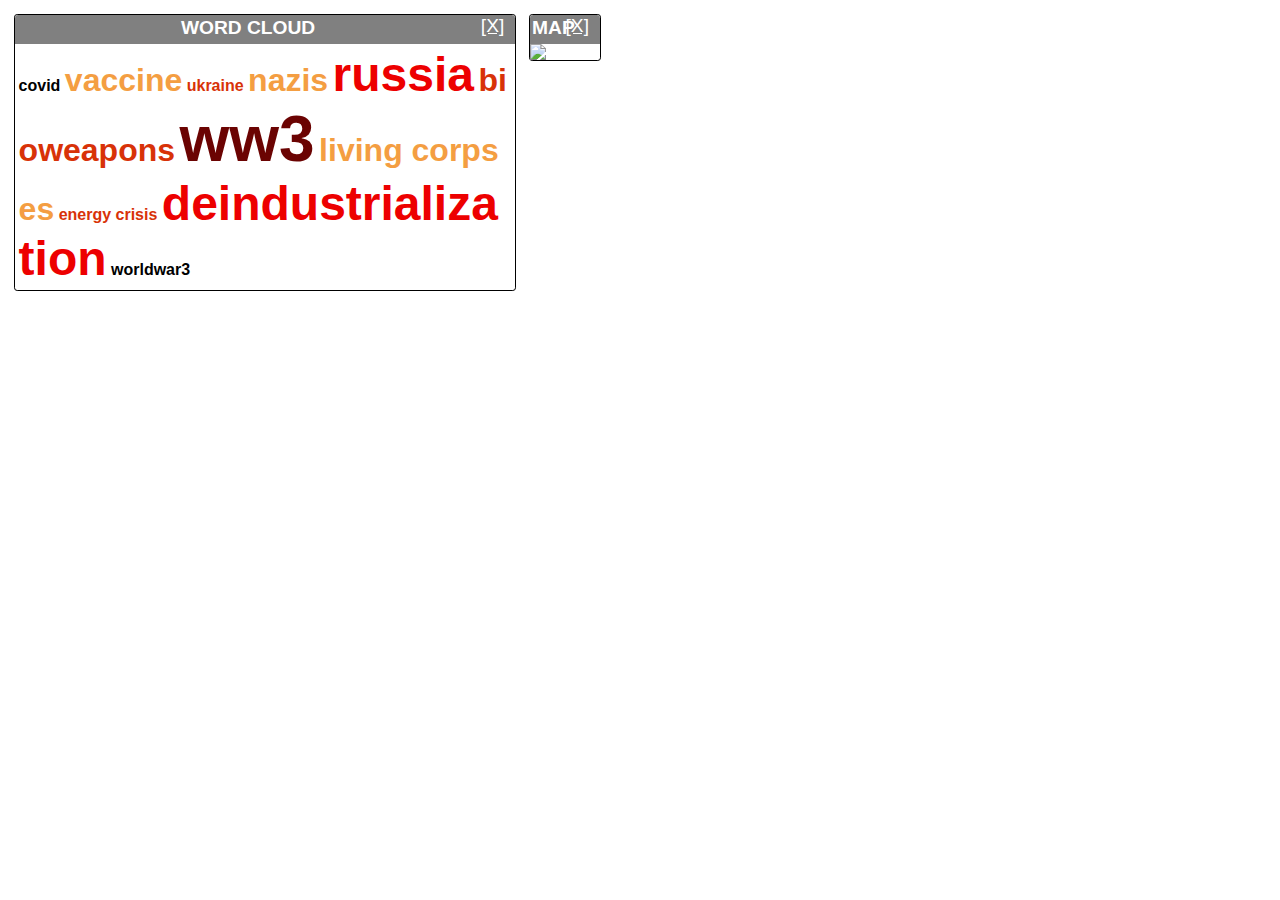
==== index.html @ 03a272ba "initial" ====
<!DOCTYPE html>
<html>
<head>
  <meta charset="utf-8">
  <meta name="viewport" content="width=device-width">
  <title>Desinformation Dashboard</title>
  <link rel="stylesheet" href="style.css">
  <script src="script.js"></script>
</head>
<body>

<div class=box>
  <header>
    <h1>Word cloud</h1>
    <a href=# class=close>[X]</a>
  </header>
  <!-- https://www.dw.com/en/fake-news-in-2022-10-of-the-oddest-stories-of-the-year/a-64136439 -->
  <div id=cloud>
    <span>covid</span>
    <span>vaccine</span>
    <span>ukraine</span>
    <span>nazis</span>
    <span>russia</span>
    <span>bioweapons</span>
    <span>ww3</span>
    <span>living corpses</span>
    <span>energy crisis</span>
    <span>deindustrialization</span>
    <span>worldwar3</span>
  </div>
</div>

<div class=box>
  <header>
    <h1>Map</h1>
    <a href=# class=close>[X]</a>
  </header>
  <!-- https://www.dw.com/en/coronavirus-in-germany-medical-students-step-up-to-fight-covid-19/a-53019943 -->
  <img src=https://i.imgur.com/VfIIu4z.png>
 </div>
</body>
</html>
---- style.css ----
* {
  font-family: sans-serif;
}

.box {
  border: 1px solid black;
  float: left;
  border-radius: 0.2em;

  margin: 0.4em;
  max-width: 500px;
  max-height: 500px;
  /* background-color: green; */
}

.box header {
  background: gray;
  color: white;
  border-radius: 0.2em 0.2em 0 0;
  height: 1.8em;
}

header h1 {
  font-weight: bold;
  font-size: 1.2em;
  text-transform: uppercase;

  margin: 0;
  text-align: center;
  padding: 0.1em;
  width: calc(100% - 2em);
  float: left;
}

header .close {
  font-size: 1.2em;
  width: 2em;
  color: unset;
}

header .close:hover {
  color: #9b0b01;
}

#cloud {
  margin: 0.2em;
}

#cloud span {
  word-break: break-all;
}

#cloud span {
  font-weight: bold;
}

/* https://blog.devgenius.io/word-cloud-with-html-and-css-tutorial-1fa17642391e */
#cloud span:nth-of-type(2n) {
    font-size: 2rem;
    color: #f49e42;
    font-weight: bold;
}
#cloud span:nth-of-type(3n) {
    color: #d83208;
}
#cloud span:nth-of-type(5n) {
    font-size: 3rem;
    color: #ed0000;
}
#cloud span:nth-of-type(7n) {
    font-size: 4rem;
    color: #6b0302;
}

.box img {
  display: block; /* remove white line under image */
}
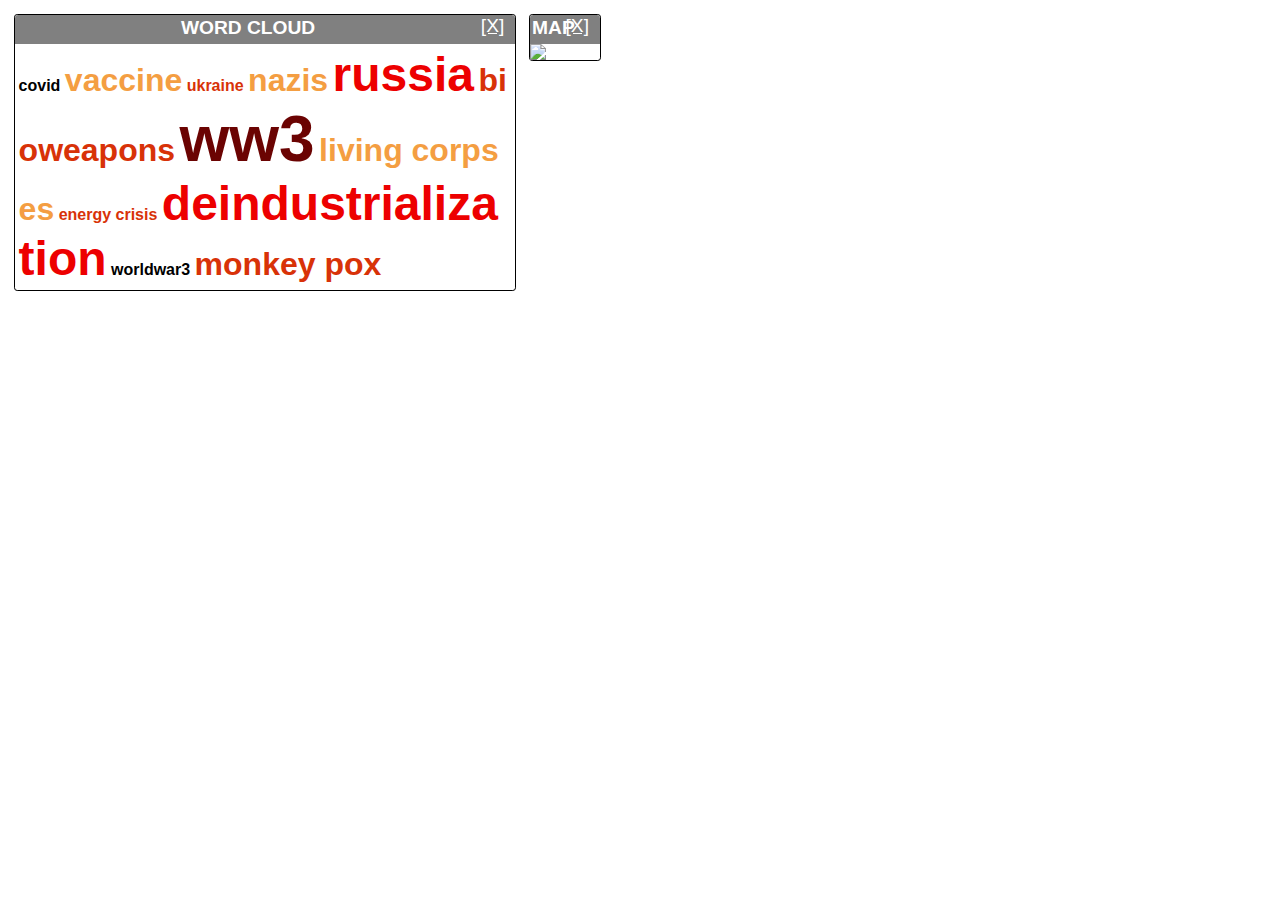
==== commit e16ee548: "add new word" ====
--- a/index.html
+++ b/index.html
@@ -27,6 +27,7 @@
     <span>energy crisis</span>
     <span>deindustrialization</span>
     <span>worldwar3</span>
+    <span>monkey pox</span>
   </div>
 </div>
 
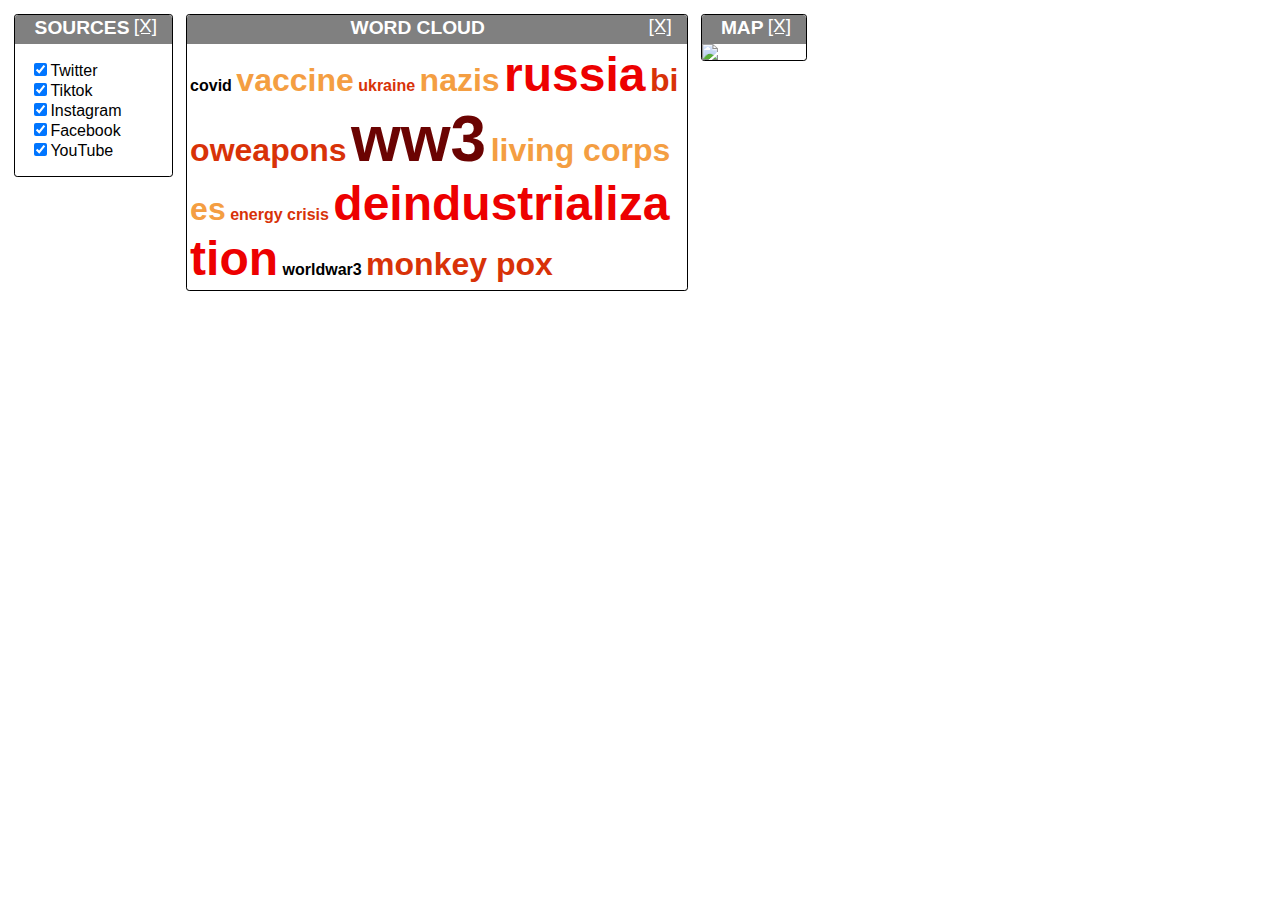
==== commit 403fd222: "sources" ====
--- a/index.html
+++ b/index.html
@@ -8,6 +8,20 @@
   <script src="script.js"></script>
 </head>
 <body>
+
+<div class=box>
+  <header>
+    <h1>Sources</h1>
+    <a href=# class=close>[X]</a>
+  </header>
+  <ul id="sources">
+    <li><label><input type=checkbox checked>Twitter</label>
+    <li><label><input type=checkbox checked>Tiktok</label>
+    <li><label><input type=checkbox checked>Instagram</label>
+    <li><label><input type=checkbox checked>Facebook</label>
+    <li><label><input type=checkbox checked>YouTube</label>
+  </ul>
+</div>
 
 <div class=box>
   <header>
--- a/style.css
+++ b/style.css
@@ -28,13 +28,15 @@
   margin: 0;
   text-align: center;
   padding: 0.1em;
-  width: calc(100% - 2em);
+  padding-right: 1em;
+  padding-left: 1em;
+  width: calc(100% - 4em);
   float: left;
 }
 
 header .close {
   font-size: 1.2em;
-  width: 2em;
+  width: 3em;
   color: unset;
 }
 
@@ -74,4 +76,9 @@
 
 .box img {
   display: block; /* remove white line under image */
-}+}
+
+#sources {
+  list-style-type: none;
+  padding-inline-start: 15px;
+}
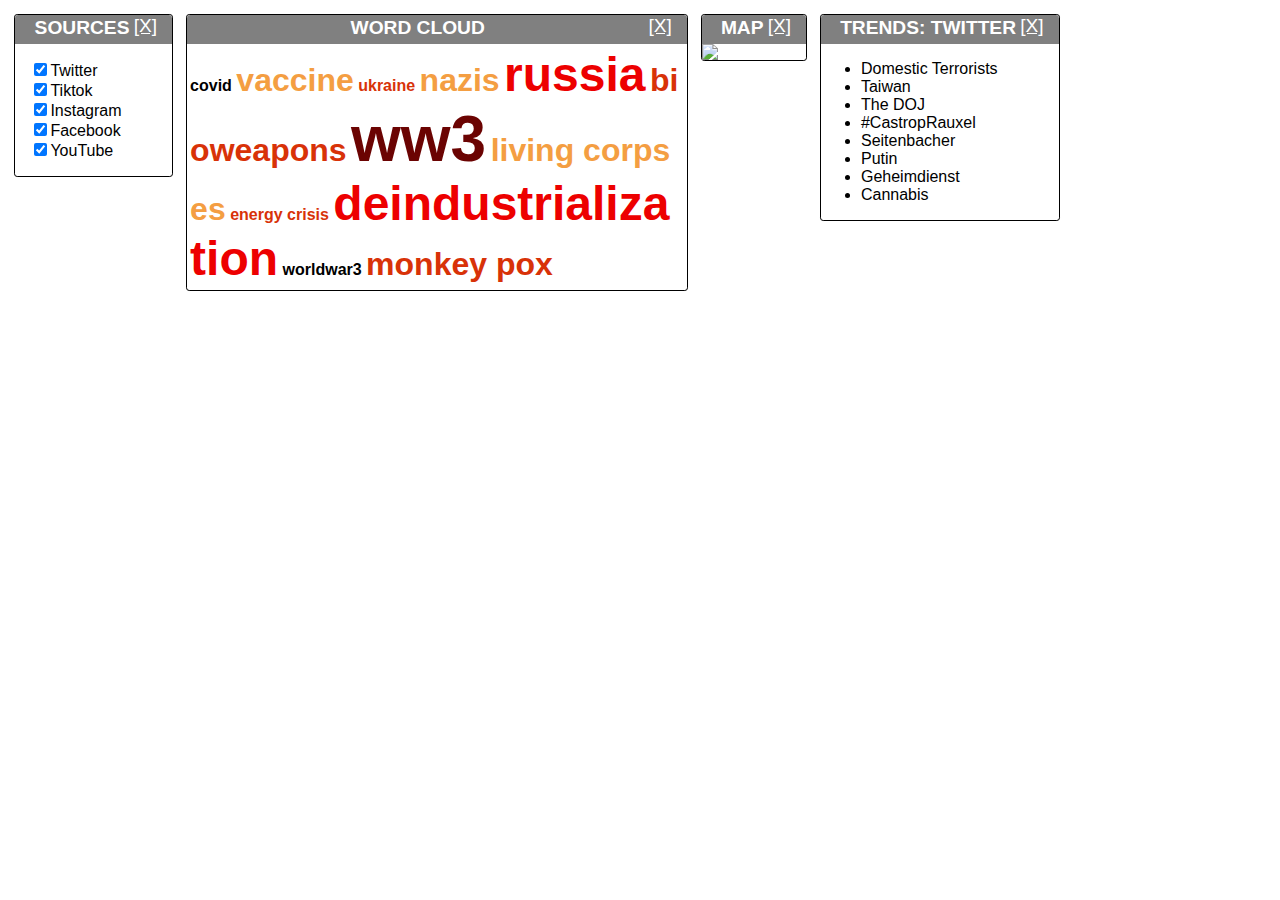
==== commit 49c6b8a1: "add twitter trends" ====
--- a/index.html
+++ b/index.html
@@ -52,6 +52,24 @@
   </header>
   <!-- https://www.dw.com/en/coronavirus-in-germany-medical-students-step-up-to-fight-covid-19/a-53019943 -->
   <img src=https://i.imgur.com/VfIIu4z.png>
- </div>
+</div>
+
+<div class=box>
+  <header>
+    <h1>Trends:&nbsp;twitter</h1>
+    <a href=# class=close>[X]</a>
+  </header>
+  <ul>
+    <li>Domestic Terrorists</li>
+    <li>Taiwan</li>
+    <li>The DOJ</li>
+    <li>#CastropRauxel</li>
+    <li>Seitenbacher</li>
+    <li>Putin</li>
+    <li>Geheimdienst</li>
+    <li>Cannabis</li>
+  </ul>
+</div>
+
 </body>
-</html>+</html>
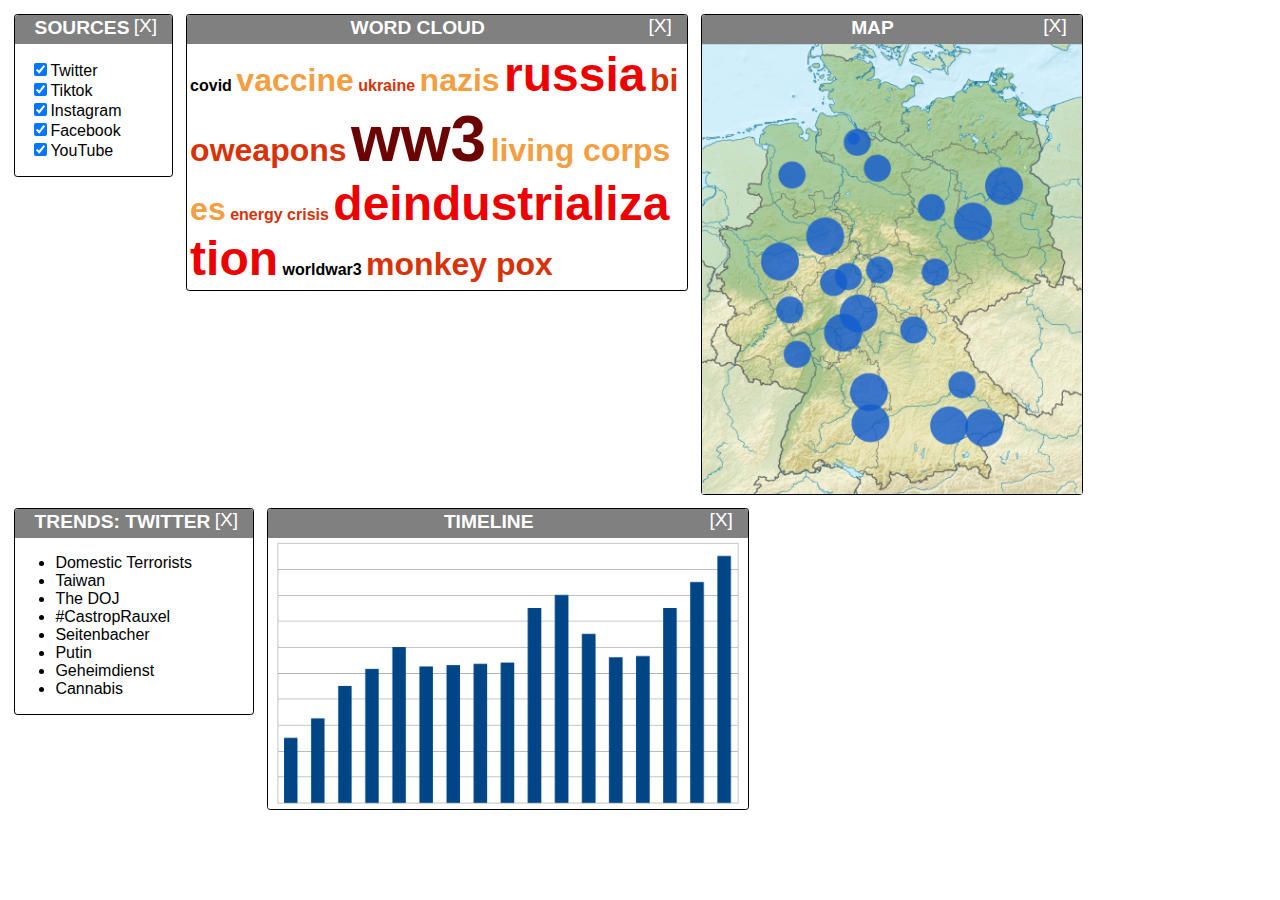
==== commit 1c92cbb4: "timeline" ====
--- a/index.html
+++ b/index.html
@@ -36,7 +36,7 @@
     <span>nazis</span>
     <span>russia</span>
     <span>bioweapons</span>
-    <span>ww3</span>
+    <span><a href="index-selected.html">ww3</a></span>
     <span>living corpses</span>
     <span>energy crisis</span>
     <span>deindustrialization</span>
@@ -50,8 +50,7 @@
     <h1>Map</h1>
     <a href=# class=close>[X]</a>
   </header>
-  <!-- https://www.dw.com/en/coronavirus-in-germany-medical-students-step-up-to-fight-covid-19/a-53019943 -->
-  <img src=https://i.imgur.com/VfIIu4z.png>
+  <img width=380 src=all.png>
 </div>
 
 <div class=box>
@@ -71,5 +70,13 @@
   </ul>
 </div>
 
+<div class=box>
+  <header>
+    <h1>Timeline</h1>
+    <a href=# class=close>[X]</a>
+  </header>
+  <img width=480 src=timeline-all.png>
+</div>
+
 </body>
 </html>
--- a/style.css
+++ b/style.css
@@ -1,5 +1,10 @@
 * {
   font-family: sans-serif;
+}
+
+a  {
+  color: inherit;
+  text-decoration: inherit;
 }
 
 .box {
@@ -74,6 +79,15 @@
     color: #6b0302;
 }
 
+#cloud.selected span:not(.word) {
+    color: black !important;
+}
+
+span.word {
+    color: blue !important;
+    border: 5px dotted orange;
+}
+
 .box img {
   display: block; /* remove white line under image */
 }
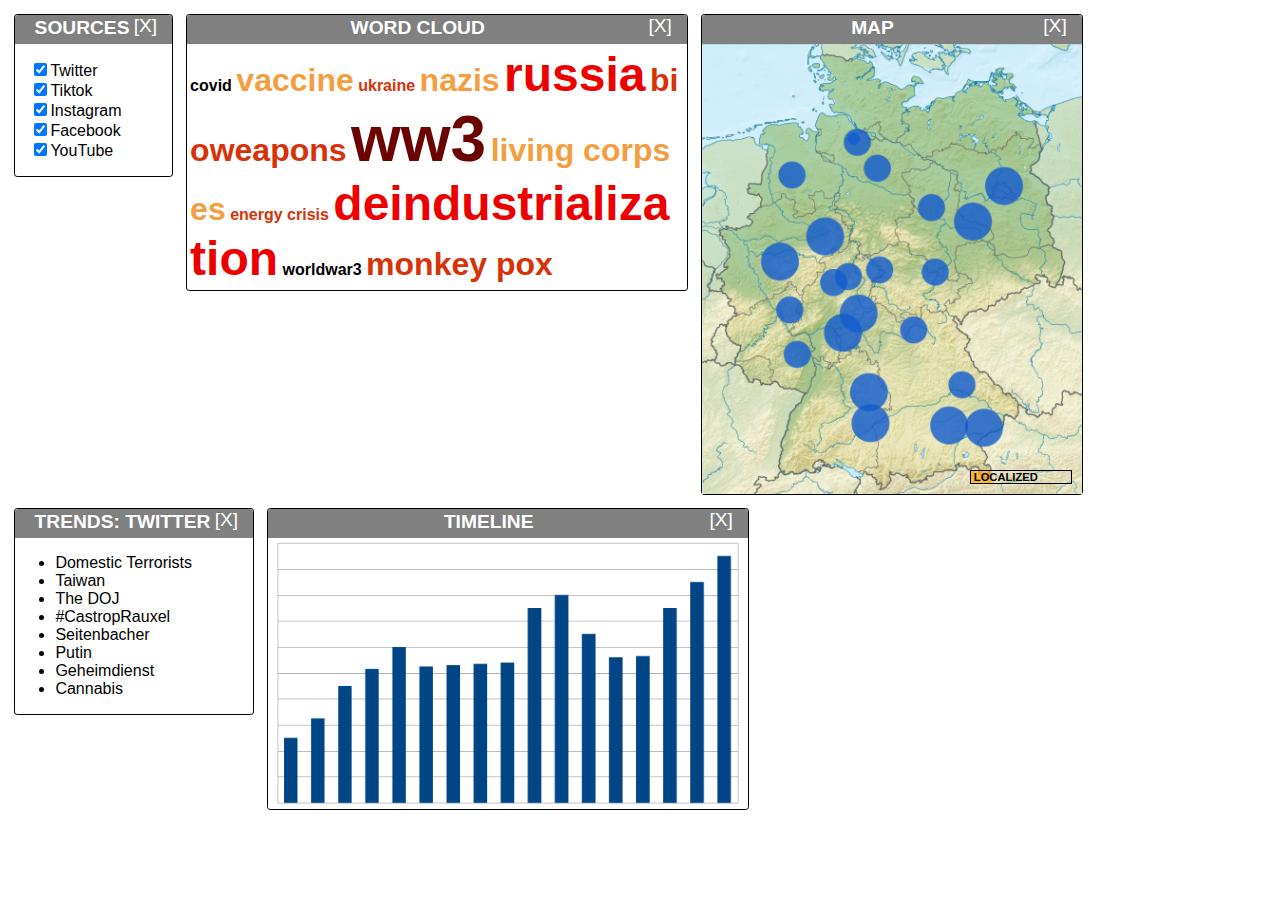
==== commit 0e63816c: "localized" ====
--- a/index.html
+++ b/index.html
@@ -45,12 +45,13 @@
   </div>
 </div>
 
-<div class=box>
+<div class=box id=map>
   <header>
     <h1>Map</h1>
     <a href=# class=close>[X]</a>
   </header>
   <img width=380 src=all.png>
+  <div id=bar><div>&nbsp;localized</div></div>
 </div>
 
 <div class=box>
--- a/style.css
+++ b/style.css
@@ -96,3 +96,35 @@
   list-style-type: none;
   padding-inline-start: 15px;
 }
+
+#map {
+  position: relative;
+}
+
+#bar {
+  position: absolute;
+  z-index: 2;
+
+  width: 100px;
+  border: 1px solid black;
+
+  bottom: 10px;
+  right: 10px;
+}
+
+#bar div {
+  width: 20px;
+  background-color: rgba(255 165 0 / 70%);
+
+  font-size: 0.7em;
+  overflow: visible;
+
+  white-space: nowrap;
+
+  text-align: center;
+
+  text-transform: uppercase;
+
+  font-weight: bold;
+}
+
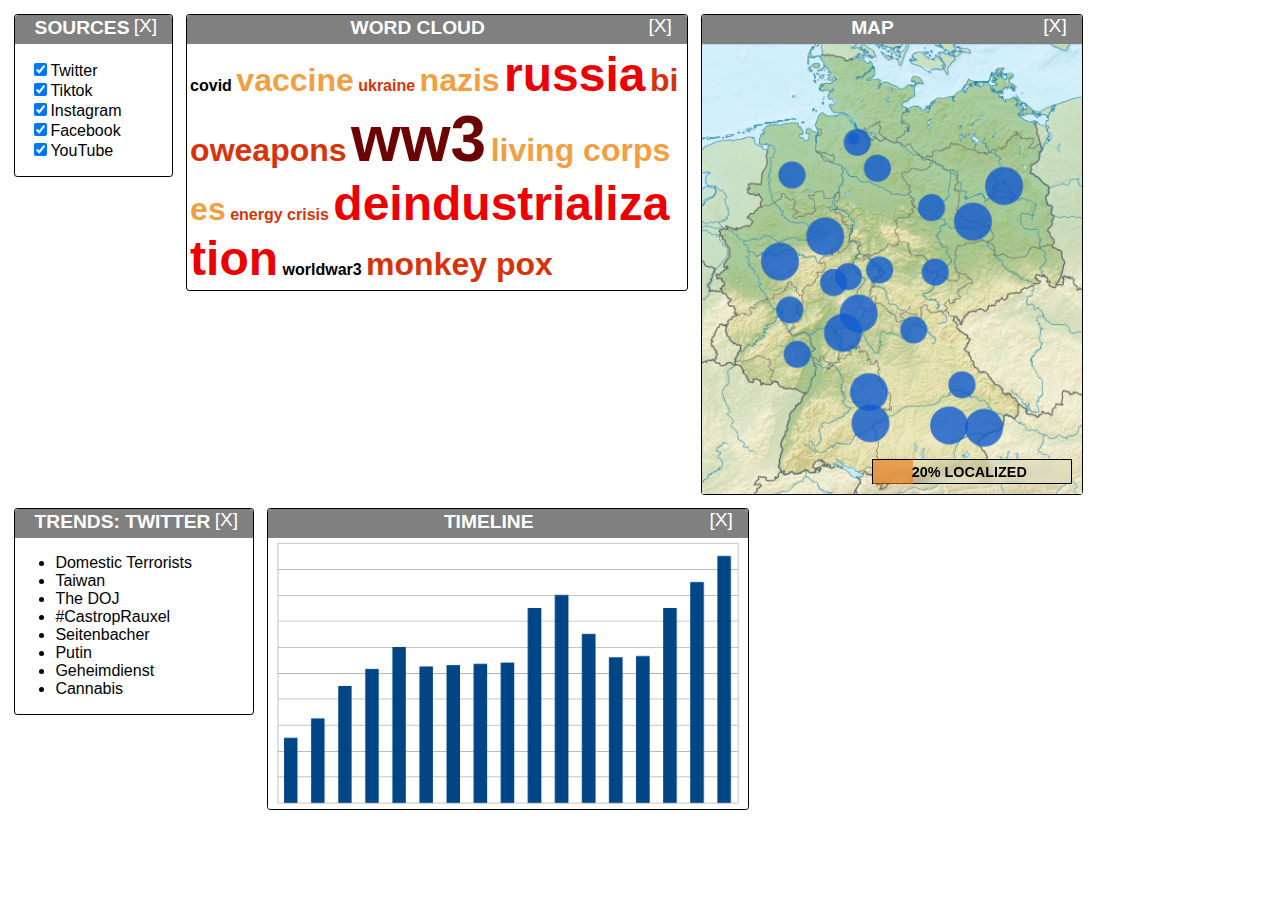
==== commit 0cfb2570: "more readable" ====
--- a/index.html
+++ b/index.html
@@ -51,7 +51,7 @@
     <a href=# class=close>[X]</a>
   </header>
   <img width=380 src=all.png>
-  <div id=bar><div>&nbsp;localized</div></div>
+  <div id=bar><div>&nbsp;20% localized</div></div>
 </div>
 
 <div class=box>
--- a/style.css
+++ b/style.css
@@ -105,26 +105,40 @@
   position: absolute;
   z-index: 2;
 
-  width: 100px;
+  width: 200px;
+  height: 25px;
+
   border: 1px solid black;
 
   bottom: 10px;
   right: 10px;
+
+  box-sizing: border-box;
+
+  backdrop-filter: blur(5px);
 }
 
 #bar div {
-  width: 20px;
-  background-color: rgba(255 165 0 / 70%);
+  width: 40px;
+  height: 24px;
 
-  font-size: 0.7em;
+  background-color: rgba(240 120 15 / 60%);
+
+  font-size: 0.9em;
   overflow: visible;
 
   white-space: nowrap;
 
+  line-height: 24px;
+/*  padding-top: 10px;*/
+
   text-align: center;
+  vertical-align: middle;
 
   text-transform: uppercase;
 
   font-weight: bold;
+
+  text-indent: 35px;
 }
 
